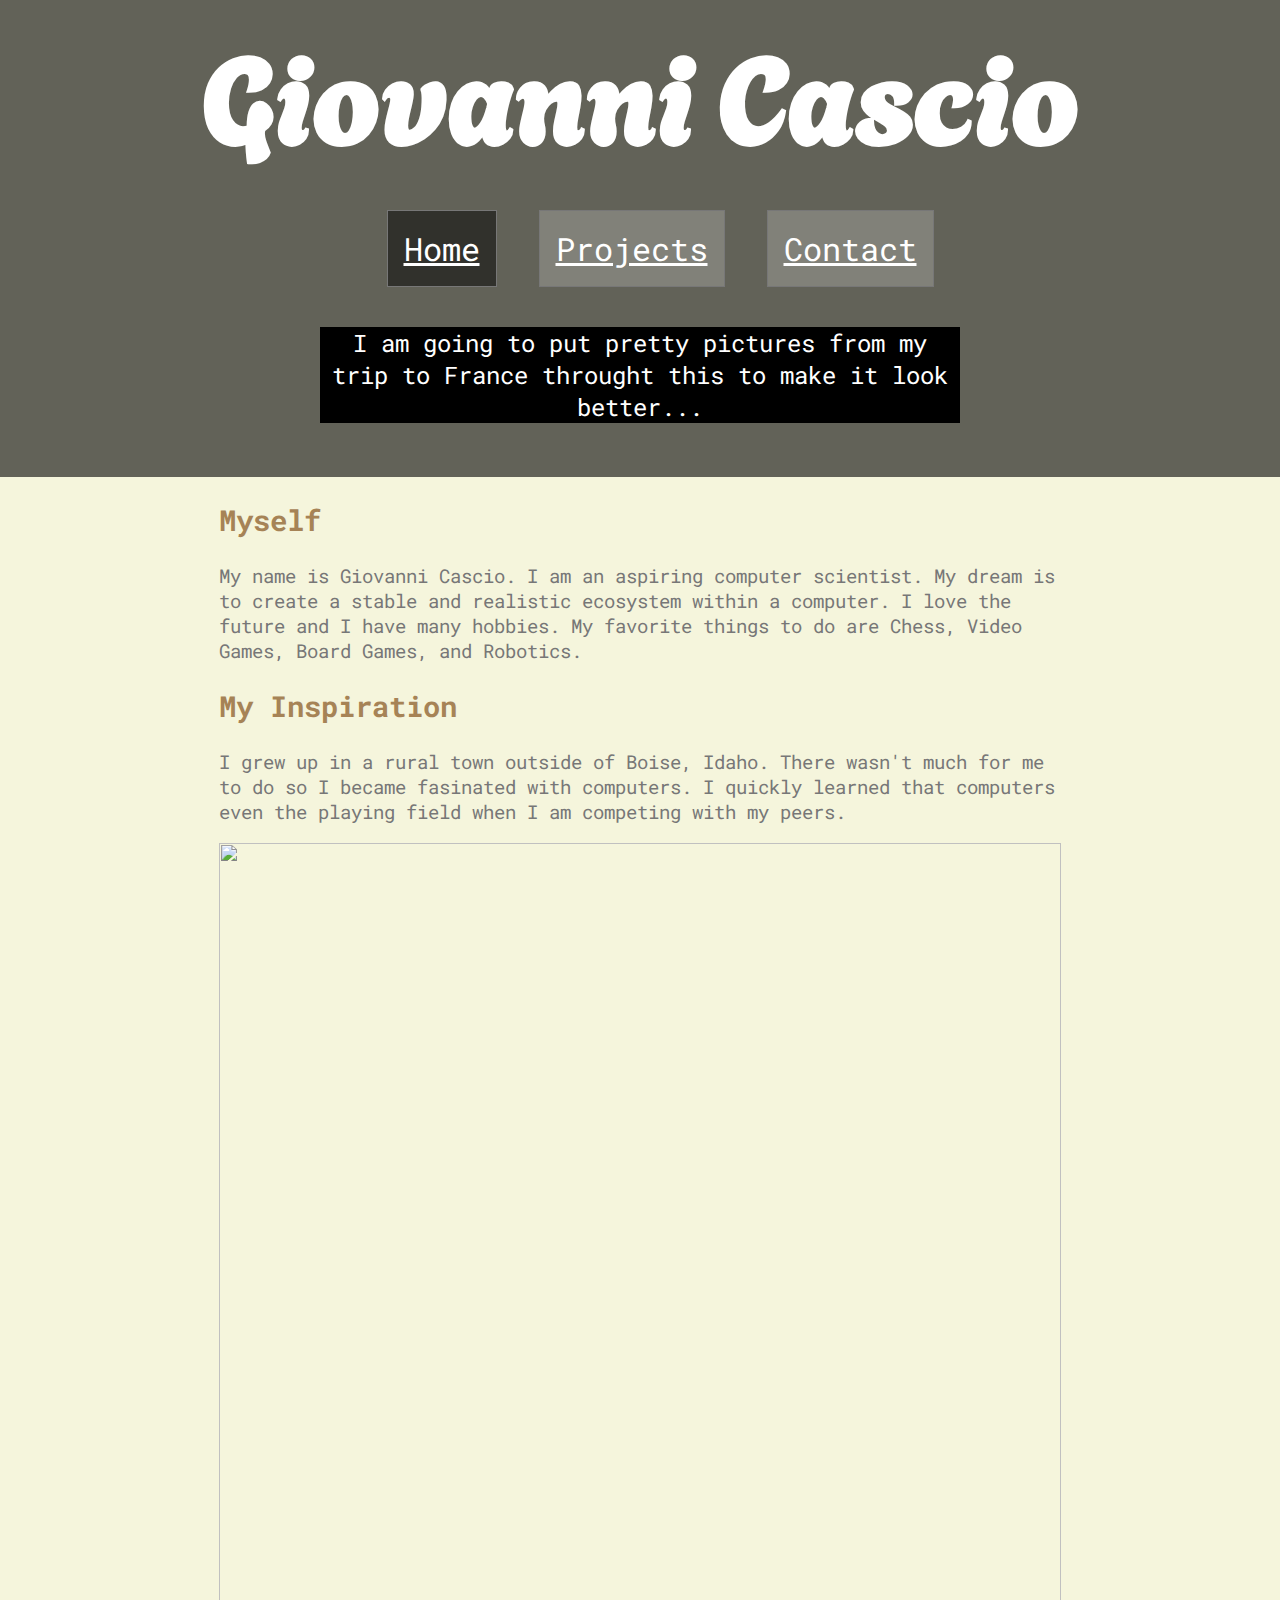
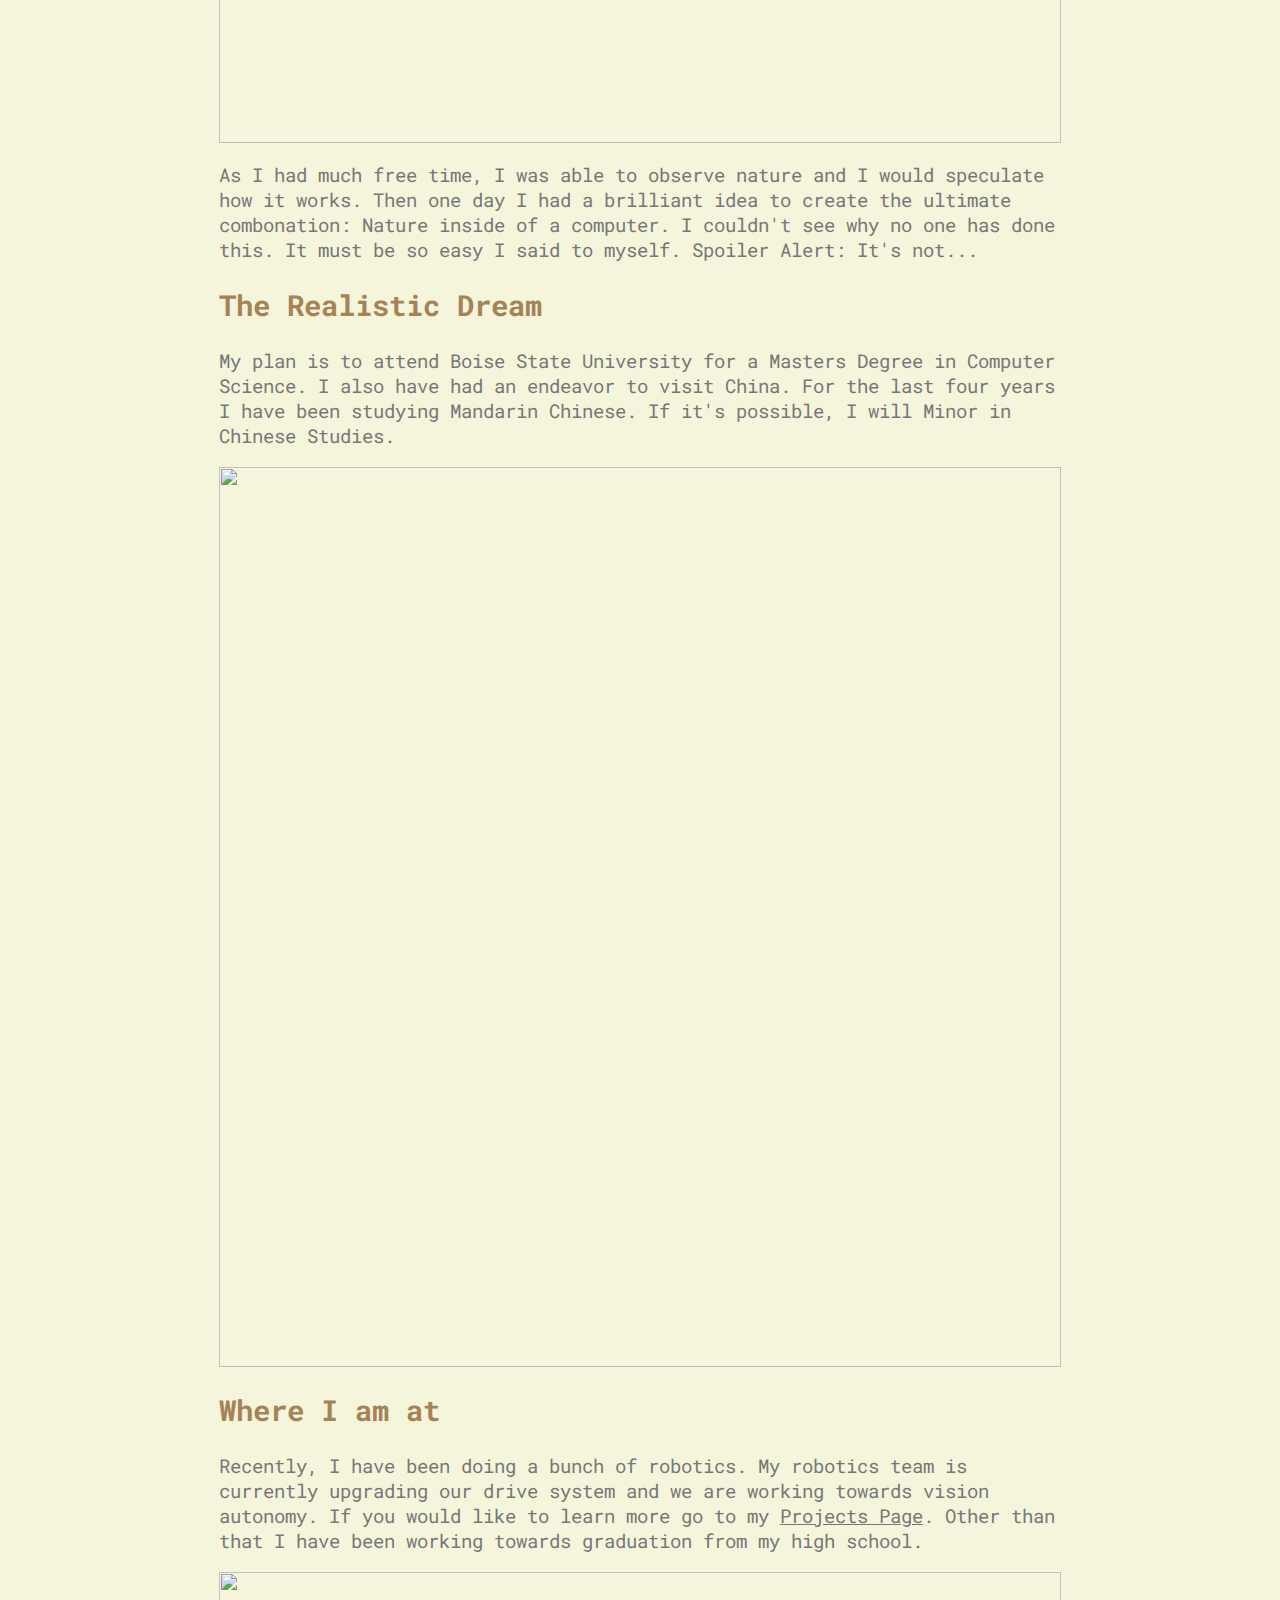
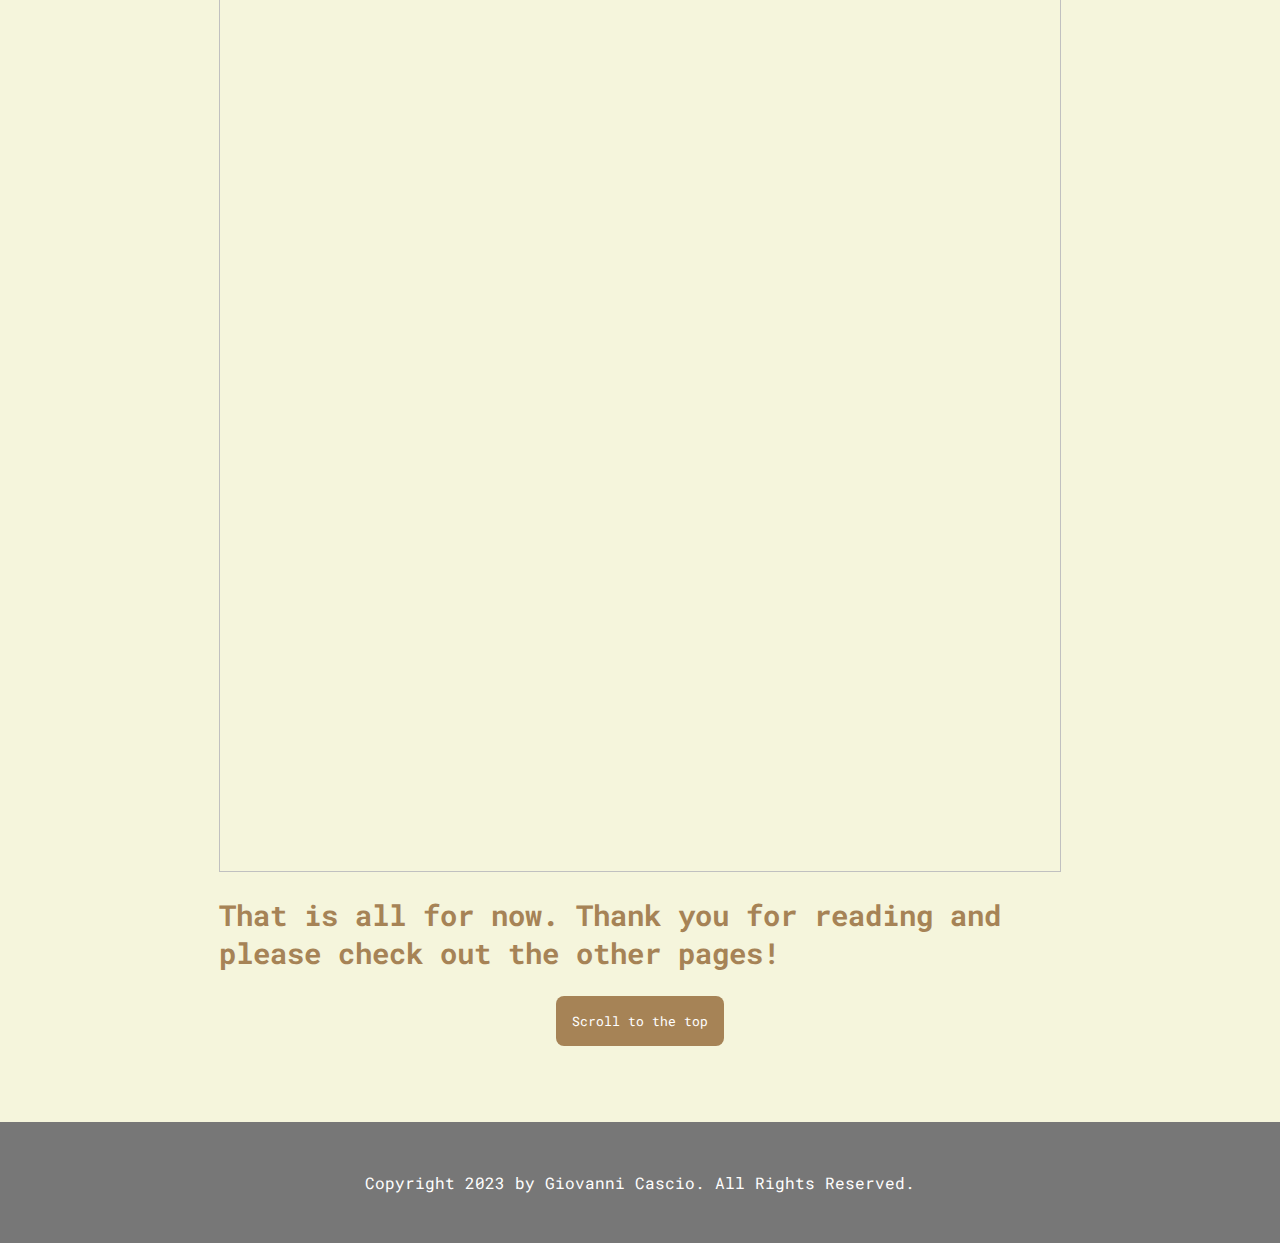
==== index.html @ 79e7b279 "Added html and css files for website" ====
<!DOCTYPE html5>
<head>
    <link rel="stylesheet" href="styles.css">
    <title>Home</title>
</head>

<header class="main-header">
    <h1 class="header-title">Giovanni Cascio</h1>
    <nav class="nav main-nav">
        <ul>
            <li class="active"><a href="index.html">Home</a></li>
            <li><a href="projects.html">Projects</a></li>
            <li><a href="contact.html">Contact</a></li>
        </ul>
    </nav>
    <p class="header-disclaimer">I am going to put pretty pictures from my trip to France throught this to make it look better...</p>
</header>

<section class="content-section container">
    <h2>Myself</h2>
    <p>My name is Giovanni Cascio. I am an aspiring computer scientist. My dream is to create a stable and realistic ecosystem within a computer. I love the future and I have many hobbies. My favorite things to do are Chess, Video Games, Board Games, and Robotics.</p>
    <h2>My Inspiration</h2>
    <p>I grew up in a rural town outside of Boise, Idaho. There wasn't much for me to do so I became fasinated with computers. I quickly learned that computers even the playing field when I am competing with my peers.</p>
    <img class="image" src="img/louvre2.jpg">
    <p>As I had much free time, I was able to observe nature and I would speculate how it works. Then one day I had a brilliant idea to create the ultimate combonation: Nature inside of a computer. I couldn't see why no one has done this. It must be so easy I said to myself. Spoiler Alert: It's not...</p>
    <h2>The Realistic Dream</h2>
    <p>My plan is to attend Boise State University for a Masters Degree in Computer Science. I also have had an endeavor to visit China. For the last four years I have been studying Mandarin Chinese. If it's possible, I will Minor in Chinese Studies.</p>
    <img class="image" src="img/louvre1.jpg">
    <h2>Where I am at</h2>
    <p>Recently, I have been doing a bunch of robotics. My robotics team is currently upgrading our drive system and we are working towards vision autonomy. If you would like to learn more go to my <a href="projects.html">Projects Page</a>. Other than that I have been working towards graduation from my high school.</p>
    <img class="image" src="img/randomHouse1.jpg">
    <h2>That is all for now. Thank you for reading and please check out the other pages!</h2>
    <div id="center">
        <button type="button" class="button" onclick="scrollToTop(0)">Scroll to the top</button>
    </div>
    
</section>

<footer class="main-footer">
    <a>Copyright 2023 by Giovanni Cascio. All Rights Reserved.</a>
</footer>

<script>
    function scrollToTop(pos){
        document.body.scrollTop = pos;
    }
</script>
---- styles.css ----
@import url('https://fonts.googleapis.com/css2?family=Agbalumo&family=Roboto+Mono&display=swap');

* {
    box-sizing: border-box;
    font-family: Roboto Mono;
    color: #777;
}

html {
    background-color: beige;
}

html body {
    margin: 0px;
    padding: 0px;
}

.header-title {
    font-family: Agbalumo;
    font-size: 120px;
    color: white;
    text-align: center;
    margin: 0px;
}

.header-disclaimer {
    color: white;
    background-color: black;
    width: 50%;
    font-size: 1.5em;
    margin-left: auto;
    margin-right: auto;
}

.main-header {
    background-image: url(img/building1.jpg);
    background-color: rgba(0, 0, 0, .6);
    background-blend-mode: multiply;
    background-size: cover;
    padding-bottom: 30px;
    text-align: center;
}

.nav li {
    display: inline-block;;
    border: 1px solid;
    padding: 0.5em;
    margin: 0.5em;
    font-size: 2em;
    background-color: rgba(255, 255, 255, .2);
}

.nav li:hover {
    background-color: rgba(255, 255, 255, .5);
    cursor: pointer;
}

.nav .active {
    background-color: rgba(0, 0, 0, .5);
}

.nav a {
    color: white;
    text-decoration: nrgba(6, 3, 3, 0.5)
}

.content-section {
    margin: 1em;
}

.container {
    max-width: 900px;
    margin: 0 auto;
    padding: 0 1.5em;
    font-size: 1.2em;
    margin-bottom: 4em;
}

.content-section h2 {
    color: rgba(166, 131, 86, 1);
}

.content-section h3 {
    color: rgba(166, 131, 86, 1);
    font-weight: 200;
    margin-bottom: 0px;
}

.main-footer {
    text-align: center;
    padding: 50px;
    background-color: #777;
}

.main-footer a {
    color: white;
}

.image {
    display: block;
    margin-left: auto;
    margin-right: auto;
    width: 100%;
}

#center {
    margin: 0px;
    text-align: center;
}

.button {
    padding: 1.2em;
    background-color: rgba(166, 131, 86, 1);
    color: white;
    border: 0px;
    border-radius: 8px;
}

.button:hover {
    background-color: rgba(166, 131, 86, 1);
    background-color: rgba(0, 0, 0, .25);
    background-blend-mode: multiply;
    color: black;
}
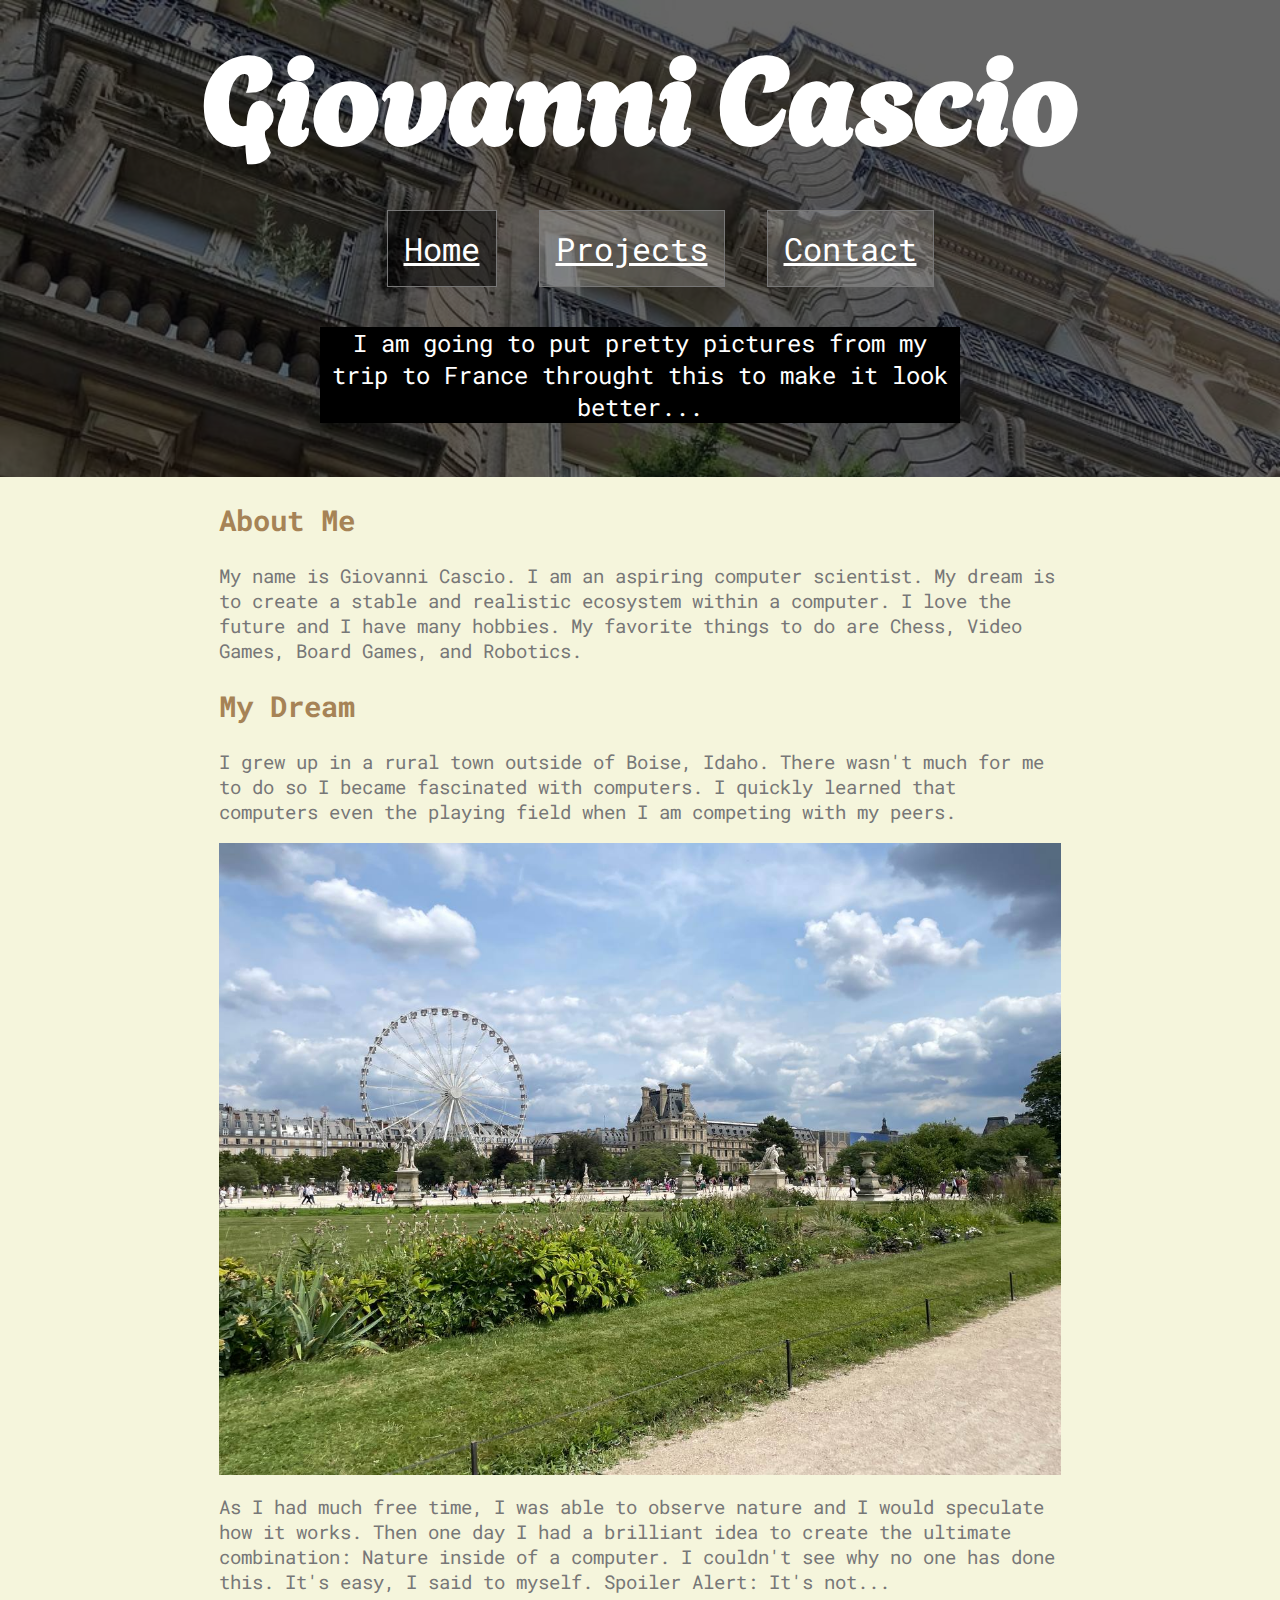
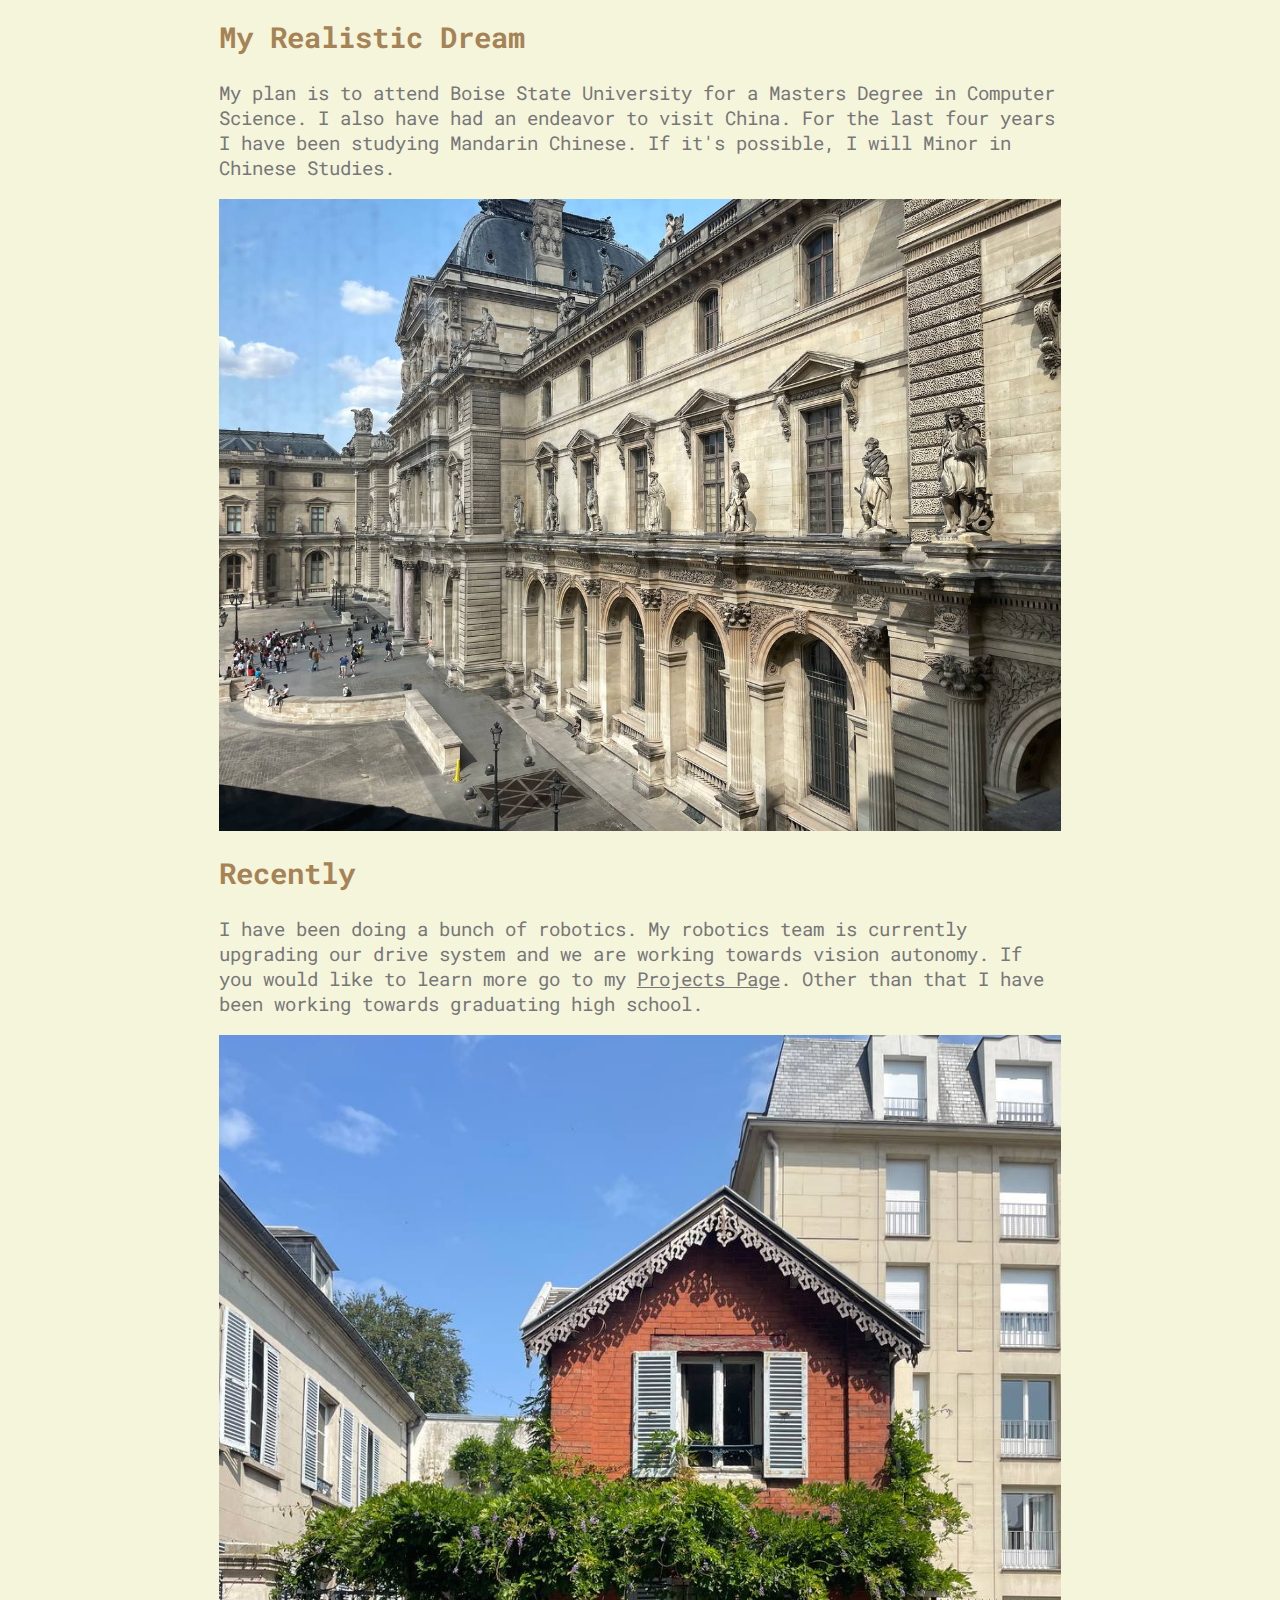
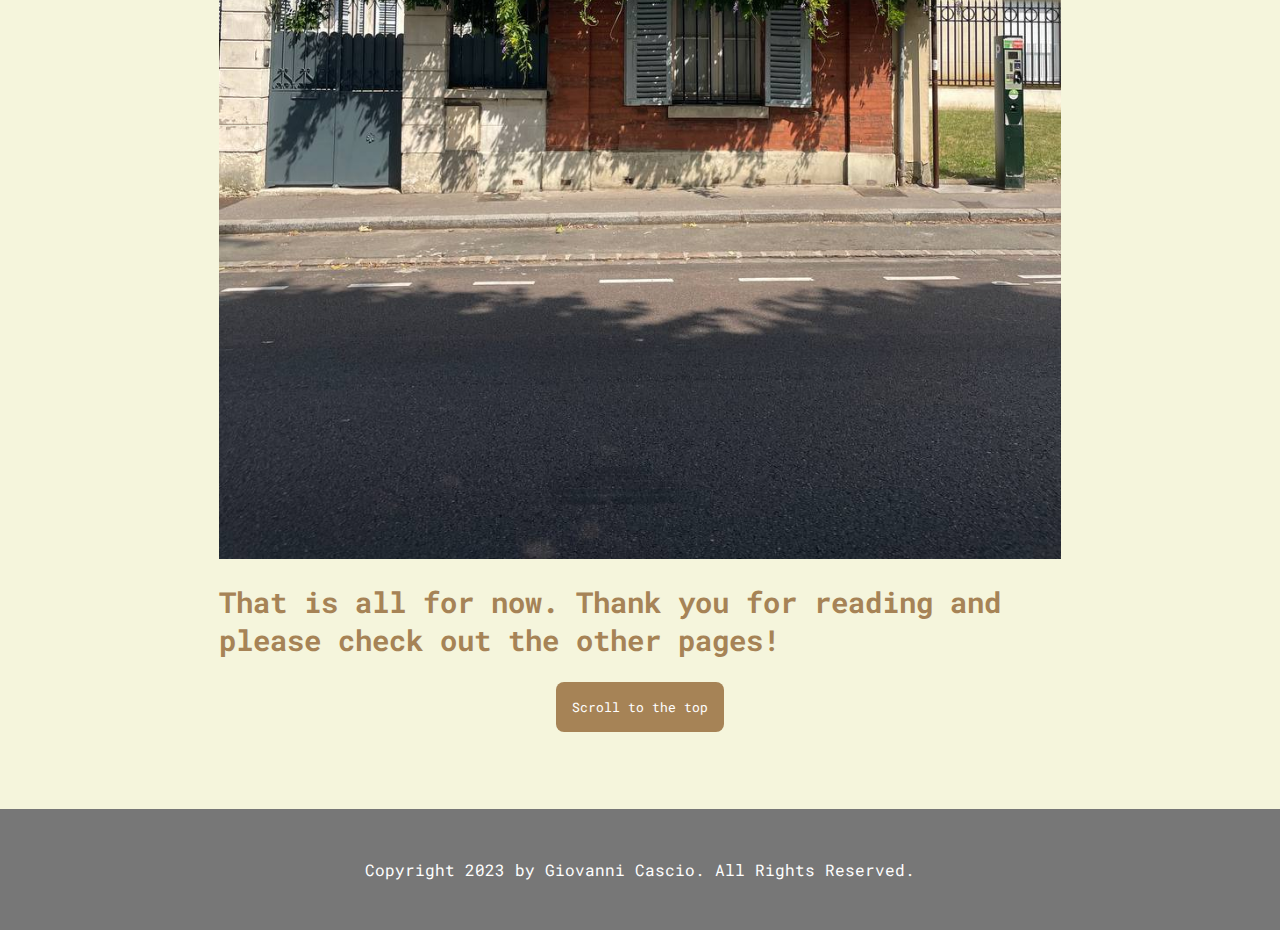
==== commit 2a3a6625: "Fixing grammatical errors" ====
--- a/index.html
+++ b/index.html
@@ -17,17 +17,17 @@
 </header>
 
 <section class="content-section container">
-    <h2>Myself</h2>
+    <h2>About Me</h2>
     <p>My name is Giovanni Cascio. I am an aspiring computer scientist. My dream is to create a stable and realistic ecosystem within a computer. I love the future and I have many hobbies. My favorite things to do are Chess, Video Games, Board Games, and Robotics.</p>
-    <h2>My Inspiration</h2>
-    <p>I grew up in a rural town outside of Boise, Idaho. There wasn't much for me to do so I became fasinated with computers. I quickly learned that computers even the playing field when I am competing with my peers.</p>
+    <h2>My Dream</h2>
+    <p>I grew up in a rural town outside of Boise, Idaho. There wasn't much for me to do so I became fascinated with computers. I quickly learned that computers even the playing field when I am competing with my peers.</p>
     <img class="image" src="img/louvre2.jpg">
-    <p>As I had much free time, I was able to observe nature and I would speculate how it works. Then one day I had a brilliant idea to create the ultimate combonation: Nature inside of a computer. I couldn't see why no one has done this. It must be so easy I said to myself. Spoiler Alert: It's not...</p>
-    <h2>The Realistic Dream</h2>
+    <p>As I had much free time, I was able to observe nature and I would speculate how it works. Then one day I had a brilliant idea to create the ultimate combination: Nature inside of a computer. I couldn't see why no one has done this. It's easy, I said to myself. Spoiler Alert: It's not...</p>
+    <h2>My Realistic Dream</h2>
     <p>My plan is to attend Boise State University for a Masters Degree in Computer Science. I also have had an endeavor to visit China. For the last four years I have been studying Mandarin Chinese. If it's possible, I will Minor in Chinese Studies.</p>
     <img class="image" src="img/louvre1.jpg">
-    <h2>Where I am at</h2>
-    <p>Recently, I have been doing a bunch of robotics. My robotics team is currently upgrading our drive system and we are working towards vision autonomy. If you would like to learn more go to my <a href="projects.html">Projects Page</a>. Other than that I have been working towards graduation from my high school.</p>
+    <h2>Recently</h2>
+    <p>I have been doing a bunch of robotics. My robotics team is currently upgrading our drive system and we are working towards vision autonomy. If you would like to learn more go to my <a href="projects.html">Projects Page</a>. Other than that I have been working towards graduating high school.</p>
     <img class="image" src="img/randomHouse1.jpg">
     <h2>That is all for now. Thank you for reading and please check out the other pages!</h2>
     <div id="center">
